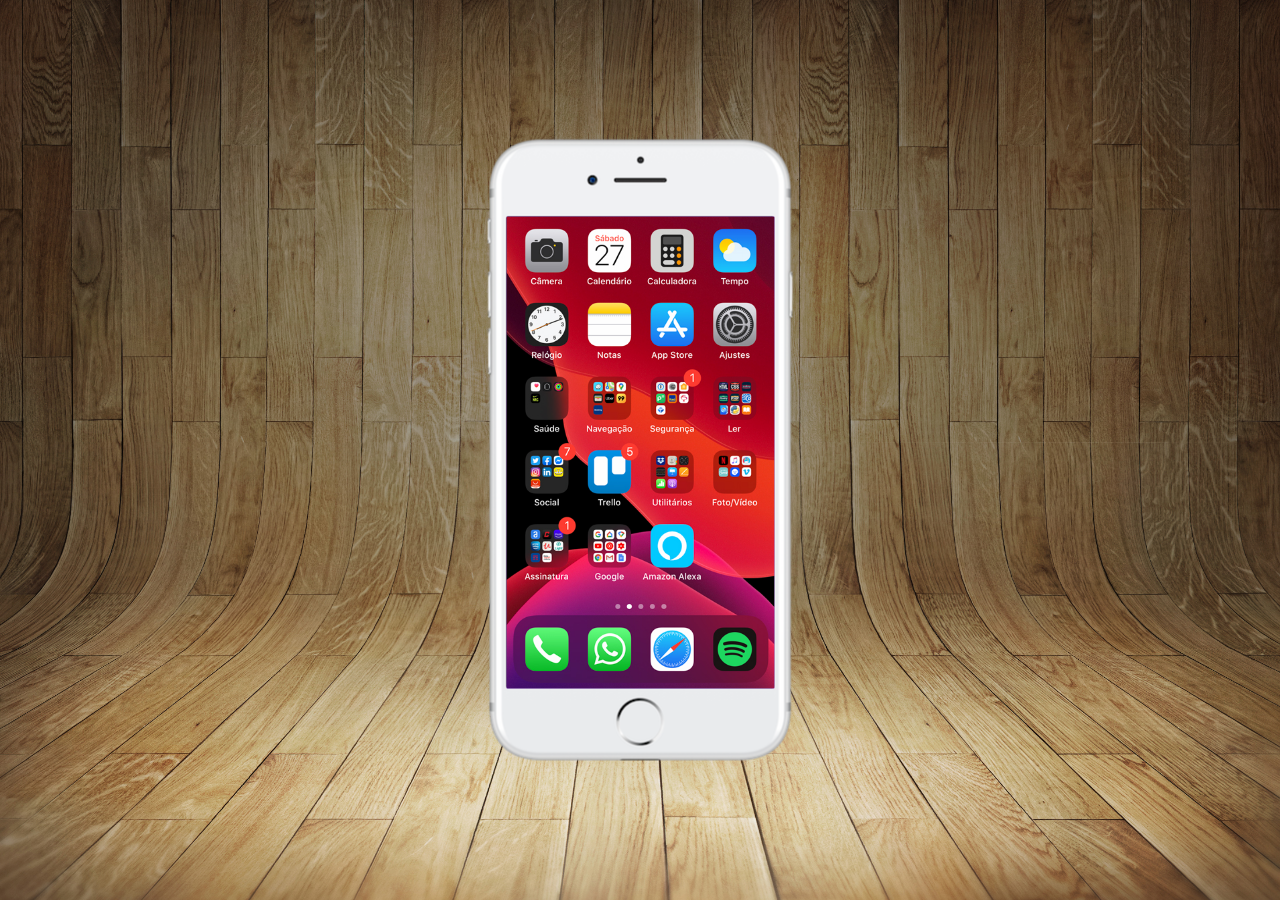
==== html-css/index.html @ 32c61154 "primeira modificação" ====
<!DOCTYPE html>
<html lang="pt-br">
<head>
    <meta charset="UTF-8">
    <meta http-equiv="X-UA-Compatible" content="IE=edge">
    <meta name="viewport" content="width=device-width, initial-scale=1.0">
    <link rel="shortcut icon" href="../imagens/favicon.ico" type="image/x-icon">
    <link rel="stylesheet" href="style.css">
    <title>Projeto Social Media</title>
</head>
<body>
    <main>
        <section id="telefone">
            <iframe src="home.html" name="tela" id="tela" frameborder="0"></iframe>
        </section>
        <section id="redessociais">

        </section>
    </main>
</body>
</html>
---- html-css/style.css ----
@charset "UTF-8";

* {
    margin: 0;
    padding: 0;
    font-family: 'Courier New', Courier, monospace;
}

html, body {
    width: 100vw;
    height: 100vh;
    background-color: black;
}

body {
    background: url(../imagens/fundo-madeira.jpg) no-repeat top center;
    background-size: cover;
    background-attachment: fixed;
}

main {
    height: 100vh;
    position: relative;
}

section#telefone {
    height: 627px;
    width: 311px;
    background: url(../imagens/frame-iphone.png) no-repeat;
    position: absolute;
    top: 50%;
    left: 50%;
    transform: translate(-50%, -50%);
}

iframe#tela {
    position: relative;
    top: 80px;
    left: 22px;
    height: 472px;
    width: 267.5px;
}
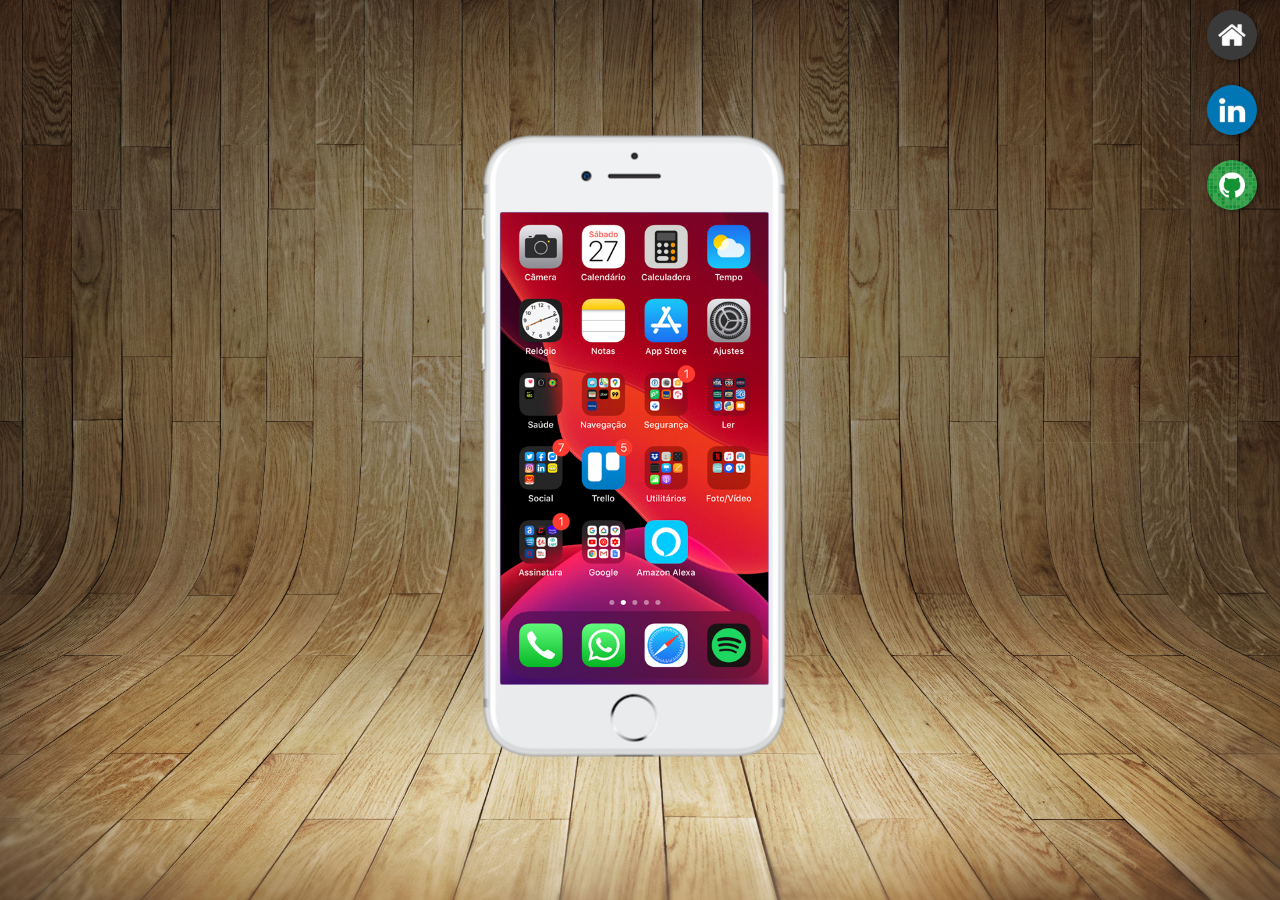
==== commit d61068c8: "botões social media" ====
--- a/html-css/index.html
+++ b/html-css/index.html
@@ -14,7 +14,9 @@
             <iframe src="home.html" name="tela" id="tela" frameborder="0"></iframe>
         </section>
         <section id="redessociais">
-
+            <a href="#" target="tela"><img src="../imagens/logo-home.jpg" alt="Home"></a><br>
+            <a href="#" target="tela"><img src="../imagens/logo-linkedin.jpg" alt="Linkedin"></a><br>
+            <a href="#" target="tela"><img src="../imagens/logo-github.jpg" alt="Github"></a><br>
         </section>
     </main>
 </body>
--- a/html-css/style.css
+++ b/html-css/style.css
@@ -19,7 +19,8 @@
 }
 
 main {
-    height: 100vh;
+    height: 99vh;
+    width: 99vw;
     position: relative;
 }
 
@@ -39,4 +40,23 @@
     left: 22px;
     height: 472px;
     width: 267.5px;
+}
+
+section#redessociais {
+    text-align: right;
+}
+
+section#redessociais img {
+    width: 50px;
+    margin: 10px;
+    border-radius: 50%;
+    box-shadow: 2px 2px 5px rgba(0, 0, 0, 0.4);
+    box-sizing: border-box;
+}
+
+section#redessociais img:hover {
+    border: 2px solid rgba(255, 255, 255, 0.328);
+    transform: translate(-3px, -3px);
+    box-shadow: 5px 5px 10px rgba(0, 0, 0, 0.602);
+    transition: transform 300ms, border 100ms;
 }